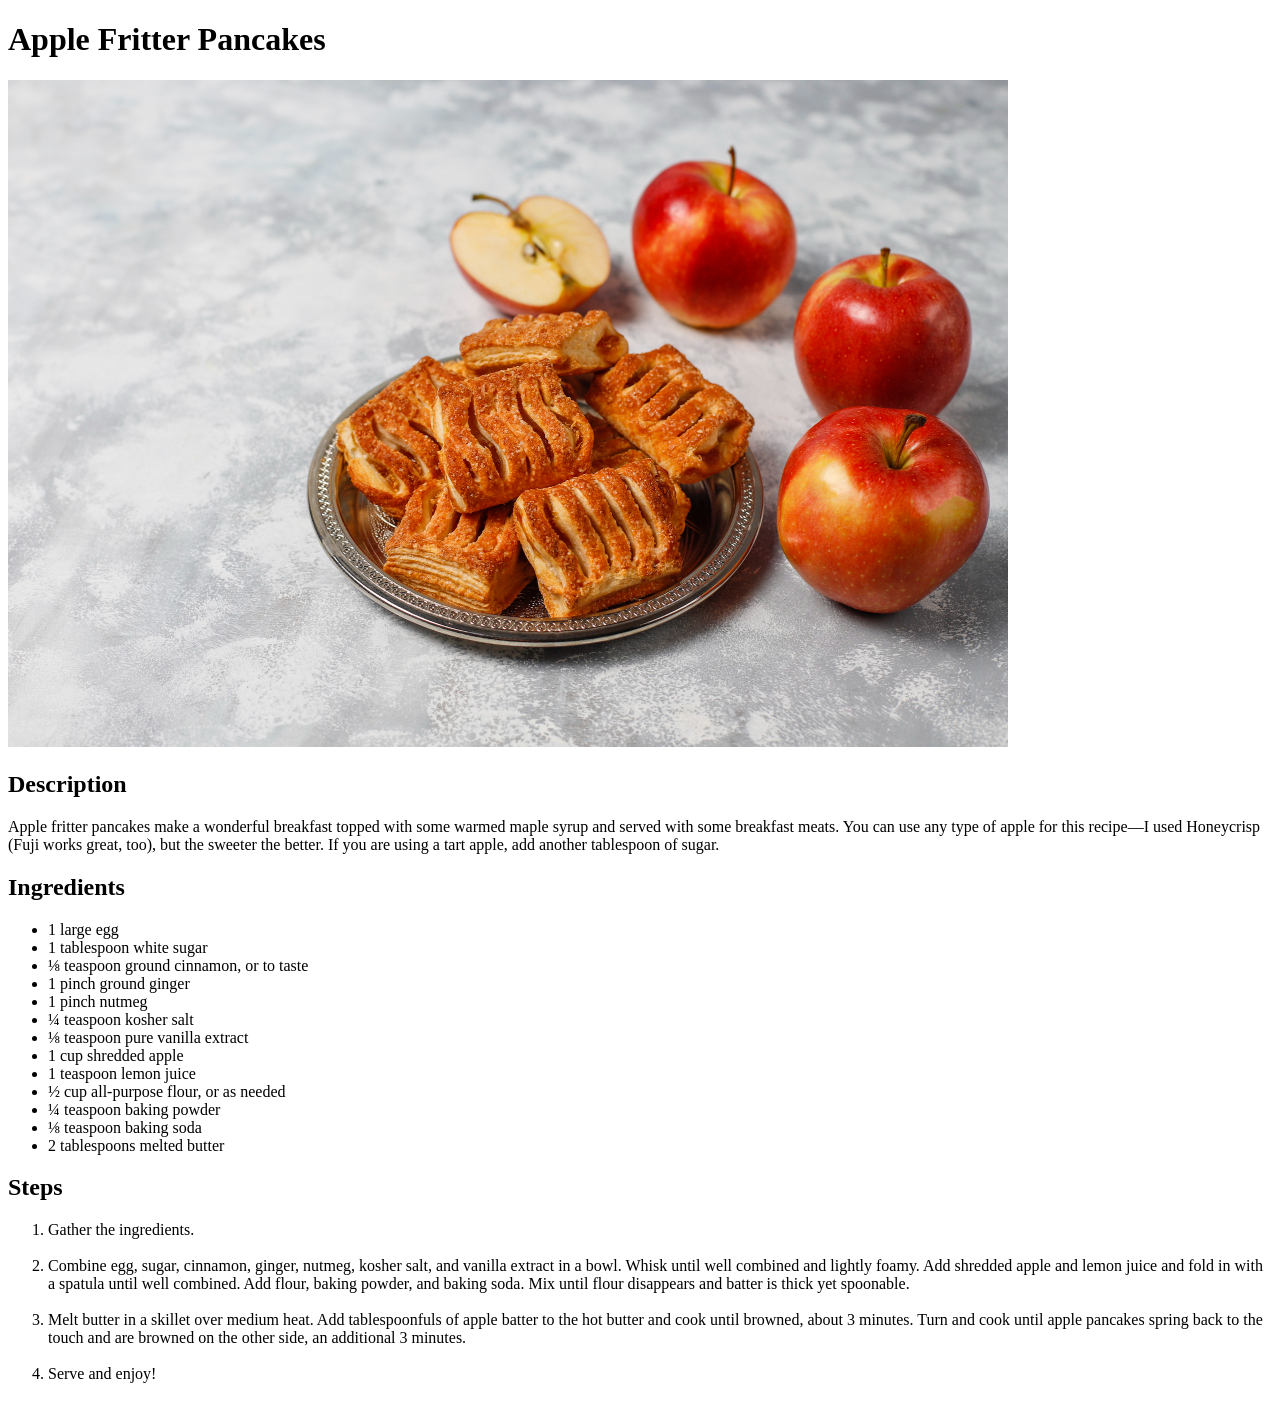
==== recipes/applePancakes.html @ b5bca705 "Add a third recipe A new HTML file was added into the recipes folder, the recipe is an apple pancake" ====
<!DOCTYPE html>
<html lang="en">
<head>
    <meta charset="UTF-8">
    <meta name="viewport" content="width=device-width, initial-scale=1.0">
    <title>Apple fritter pancakes</title>
</head>
<body>
    <h1>Apple Fritter Pancakes</h1>
    <img src="../images/applePancake.jpg" alt="Apple pancakes">

    <h2>Description</h2>
    <p>
        Apple fritter pancakes make a wonderful breakfast topped with some warmed maple syrup and served with some breakfast meats. 
        You can use any type of apple for this recipe—I used Honeycrisp (Fuji works great, too), but the sweeter the better. 
        If you are using a tart apple, add another tablespoon of sugar.
    </p>

    <h2>Ingredients</h2>
    <ul>
        <li>1 large egg</li>
        <li>1 tablespoon white sugar</li>
        <li>⅛ teaspoon ground cinnamon, or to taste</li>
        <li>1 pinch ground ginger</li>
        <li>1 pinch nutmeg</li>
        <li>¼ teaspoon kosher salt</li>
        <li>⅛ teaspoon pure vanilla extract</li>
        <li>1 cup shredded apple</li>
        <li>1 teaspoon lemon juice</li>
        <li>½ cup all-purpose flour, or as needed</li>
        <li>¼ teaspoon baking powder</li>
        <li>⅛ teaspoon baking soda</li>
        <li>2 tablespoons melted butter</li>
    </ul>

    <h2>Steps</h2>
    <ol>
        <li>Gather the ingredients.</li><br>
        <li>Combine egg, sugar, cinnamon, ginger, nutmeg, kosher salt, and vanilla extract in a bowl. Whisk until well combined and lightly foamy. Add shredded apple and lemon juice and fold in with a spatula until well combined. Add flour, baking powder, and baking soda. Mix until flour disappears and batter is thick yet spoonable.</li><br>
        <li>Melt butter in a skillet over medium heat. Add tablespoonfuls of apple batter to the hot butter and cook until browned, about 3 minutes. Turn and cook until apple pancakes spring back to the touch and are browned on the other side, an additional 3 minutes.</li><br>
        <li>Serve and enjoy!</li><br>
    </ol>


</body>
</html>
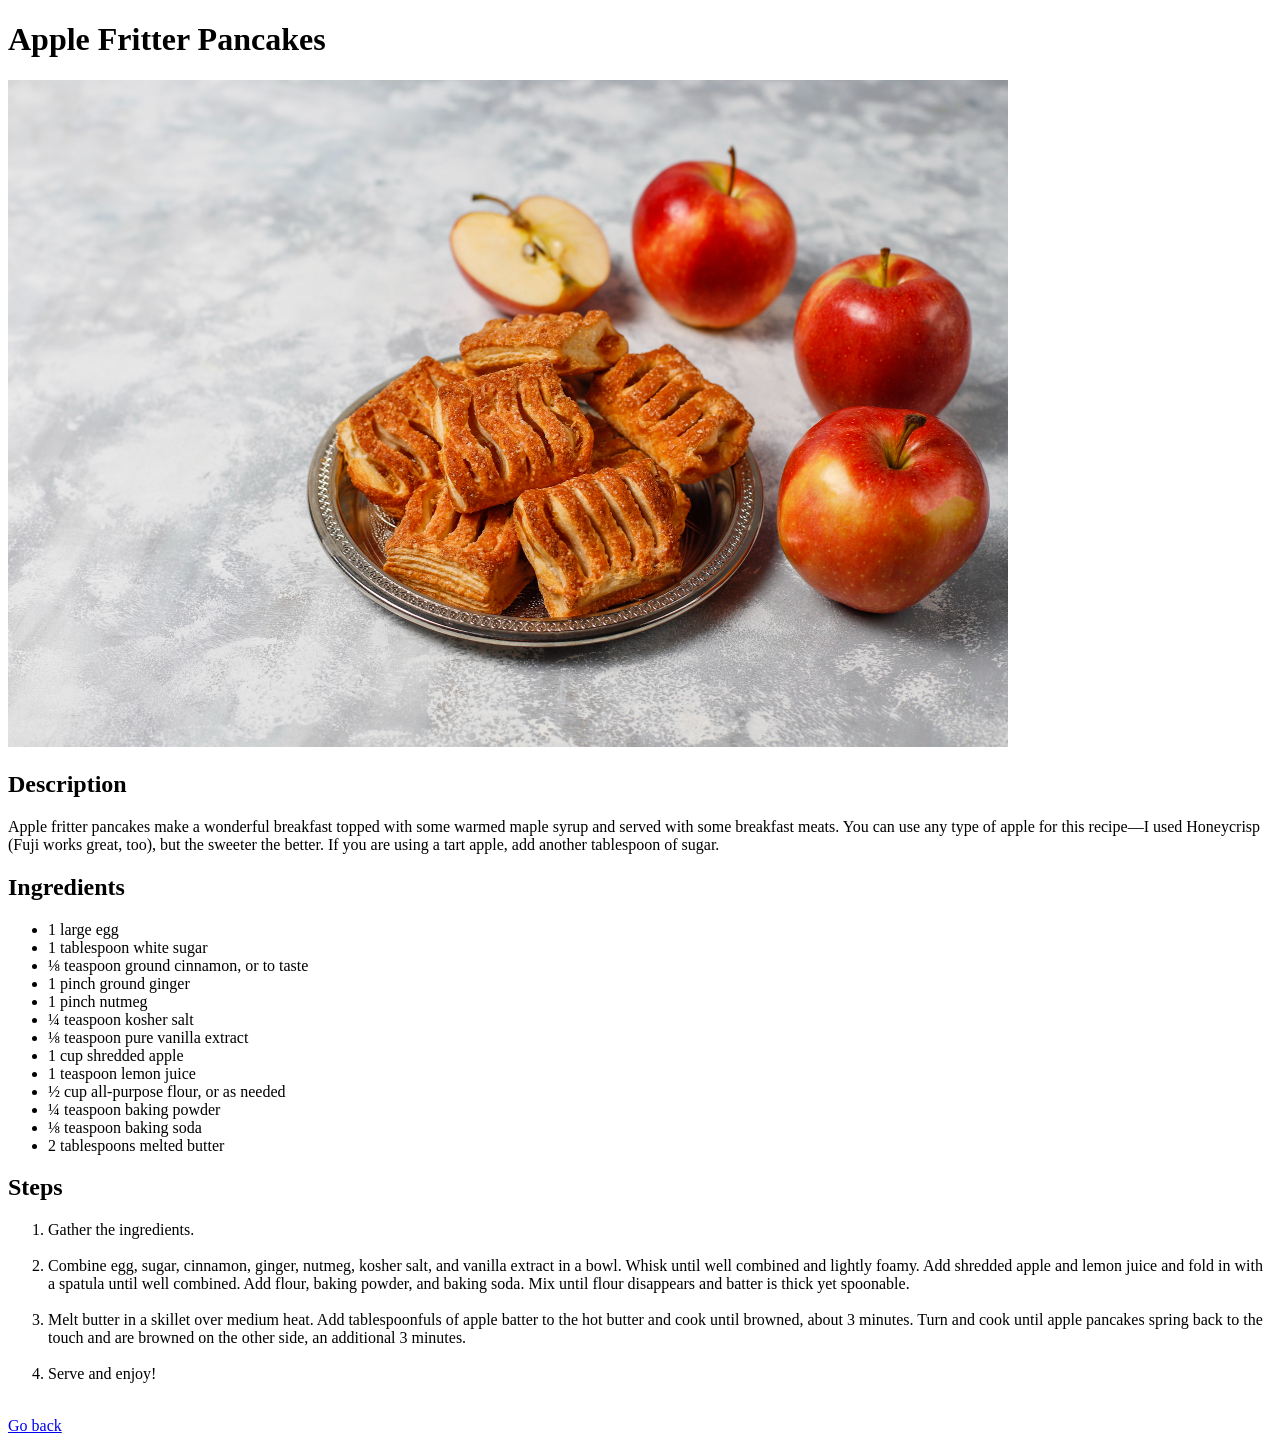
==== commit dde91cb3: "Add a return link I added a link into the apple pancake recipe to go back to the index. I forgot to " ====
--- a/recipes/applePancakes.html
+++ b/recipes/applePancakes.html
@@ -41,6 +41,7 @@
         <li>Serve and enjoy!</li><br>
     </ol>
 
+    <a href="../index.html">Go back</a>
 
 </body>
 </html>
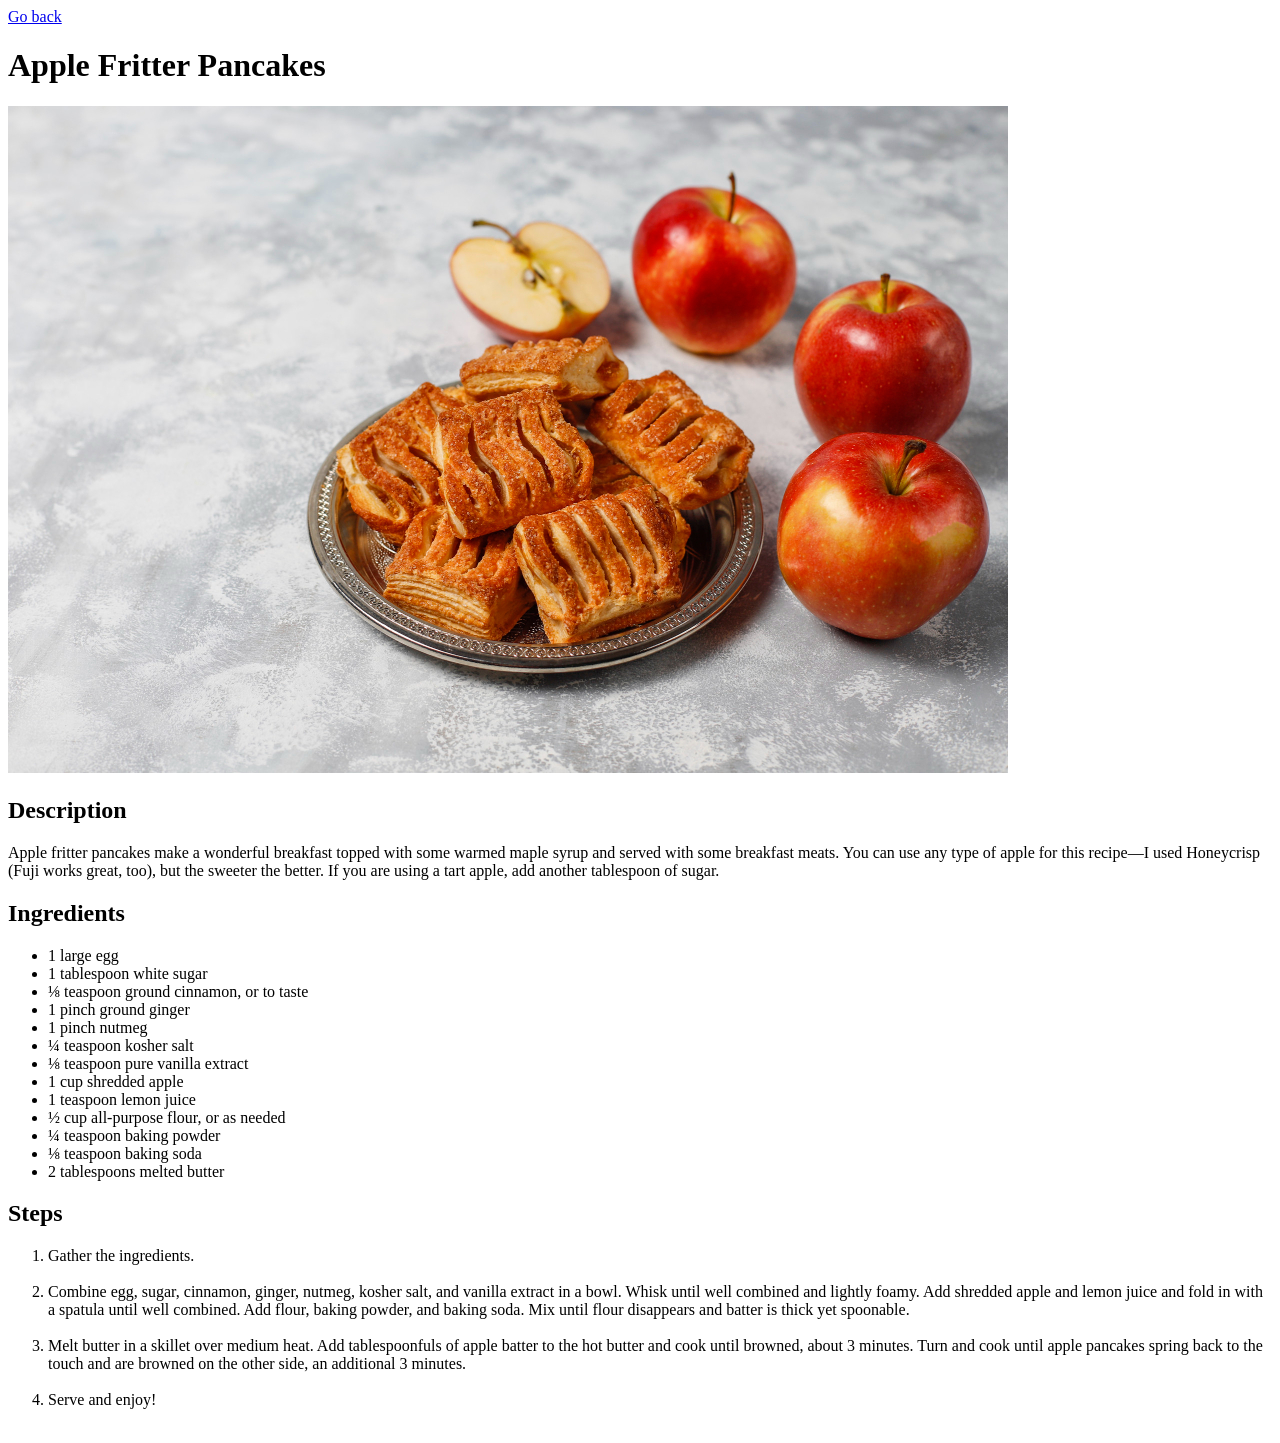
==== commit 05ea8263: "style change for index.html Also, I changed the position of the "go back" link for each page, I move" ====
--- a/recipes/applePancakes.html
+++ b/recipes/applePancakes.html
@@ -6,6 +6,7 @@
     <title>Apple fritter pancakes</title>
 </head>
 <body>
+    <a href="../index.html">Go back</a>
     <h1>Apple Fritter Pancakes</h1>
     <img src="../images/applePancake.jpg" alt="Apple pancakes">
 
@@ -40,8 +41,5 @@
         <li>Melt butter in a skillet over medium heat. Add tablespoonfuls of apple batter to the hot butter and cook until browned, about 3 minutes. Turn and cook until apple pancakes spring back to the touch and are browned on the other side, an additional 3 minutes.</li><br>
         <li>Serve and enjoy!</li><br>
     </ol>
-
-    <a href="../index.html">Go back</a>
-
 </body>
 </html>
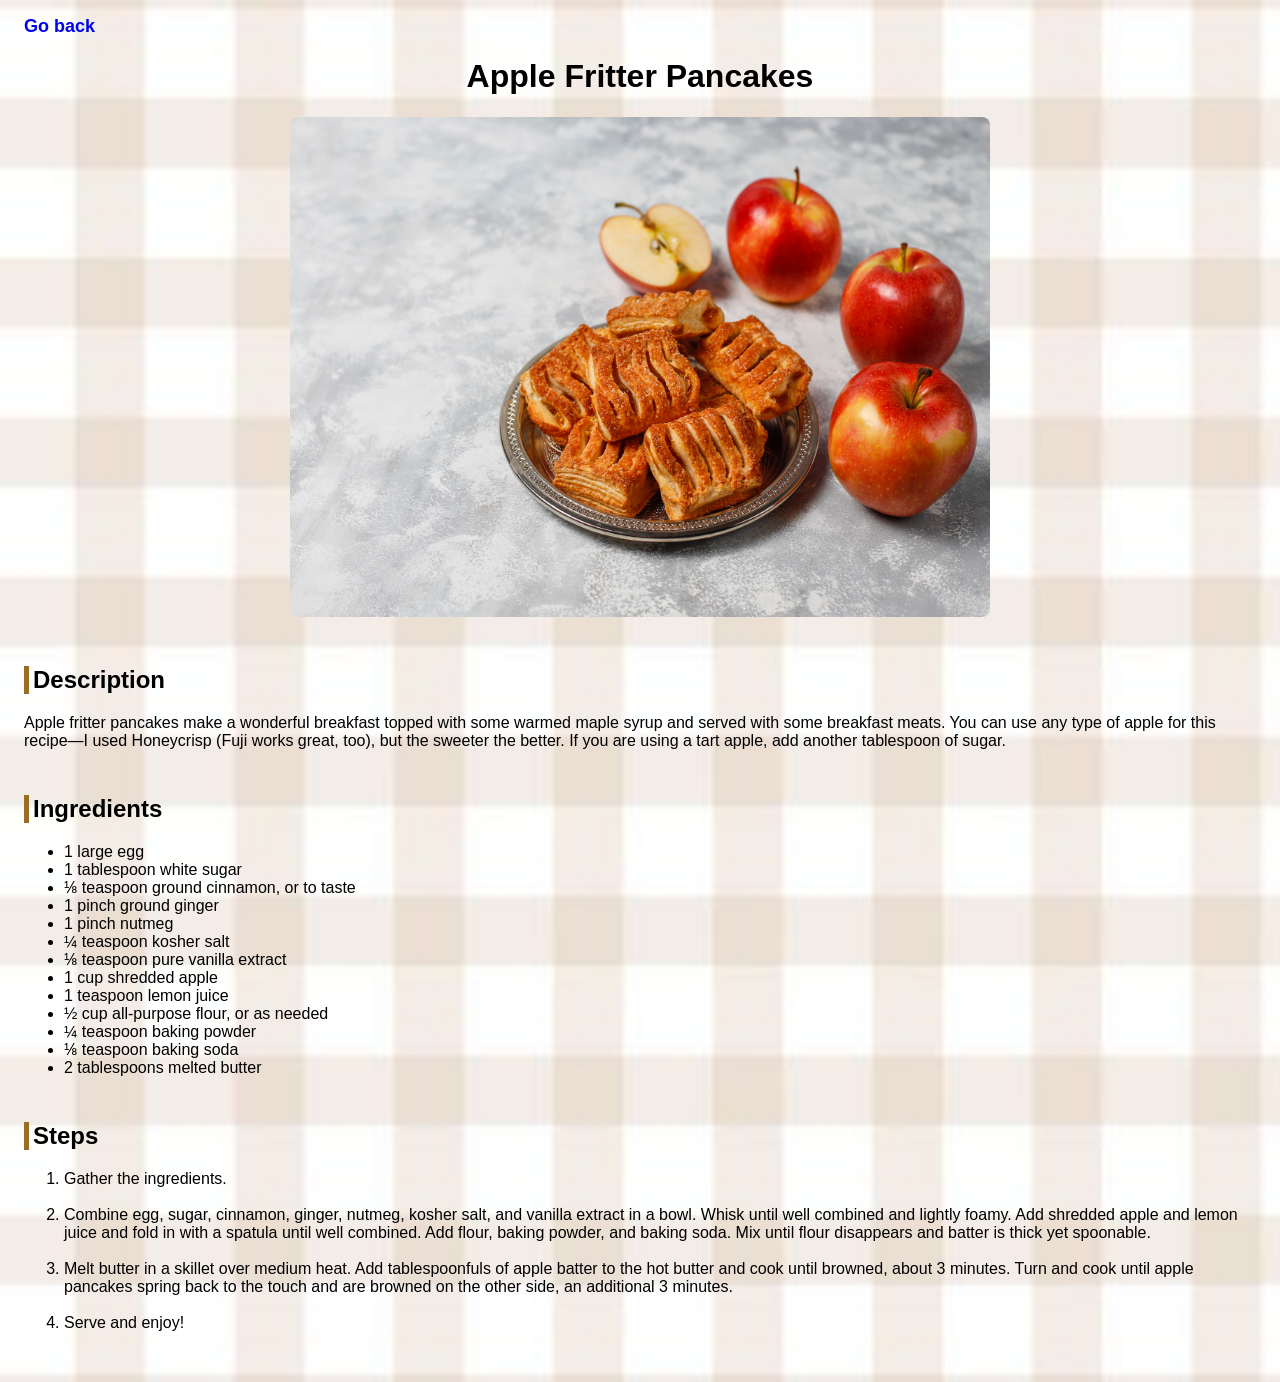
==== commit b2ede172: "Change the recipe pages style" ====
--- a/recipes/applePancakes.html
+++ b/recipes/applePancakes.html
@@ -4,11 +4,15 @@
     <meta charset="UTF-8">
     <meta name="viewport" content="width=device-width, initial-scale=1.0">
     <title>Apple fritter pancakes</title>
+    <link rel="stylesheet" href="/styles/recipes.css">
 </head>
 <body>
     <a href="../index.html">Go back</a>
-    <h1>Apple Fritter Pancakes</h1>
-    <img src="../images/applePancake.jpg" alt="Apple pancakes">
+    
+    <div class="tittle">
+        <h1>Apple Fritter Pancakes</h1>
+        <img src="../images/applePancake.jpg" alt="Apple pancakes">
+    </div>
 
     <h2>Description</h2>
     <p>
--- a/styles/recipes.css
+++ b/styles/recipes.css
@@ -0,0 +1,30 @@
+body{
+    padding: 8px 16px;
+    font-family: Verdana, Geneva, Tahoma, sans-serif; 
+    background-image: url("/images/backgroundRecipes.jpeg");
+    background-size: cover;
+    background-repeat: no-repeat;
+}
+
+a{
+    font-weight: bold;
+    font-size: 18px;
+    text-decoration: none;
+}
+
+
+.tittle{
+    text-align: center;
+}
+
+img{
+    width: 700px;
+    height: 500px;
+    border-radius: 8px;
+}
+
+h2{
+    border-left: 5px solid rgb(154, 109, 37);
+    padding-left: 4px;
+    margin-top: 45px;
+}
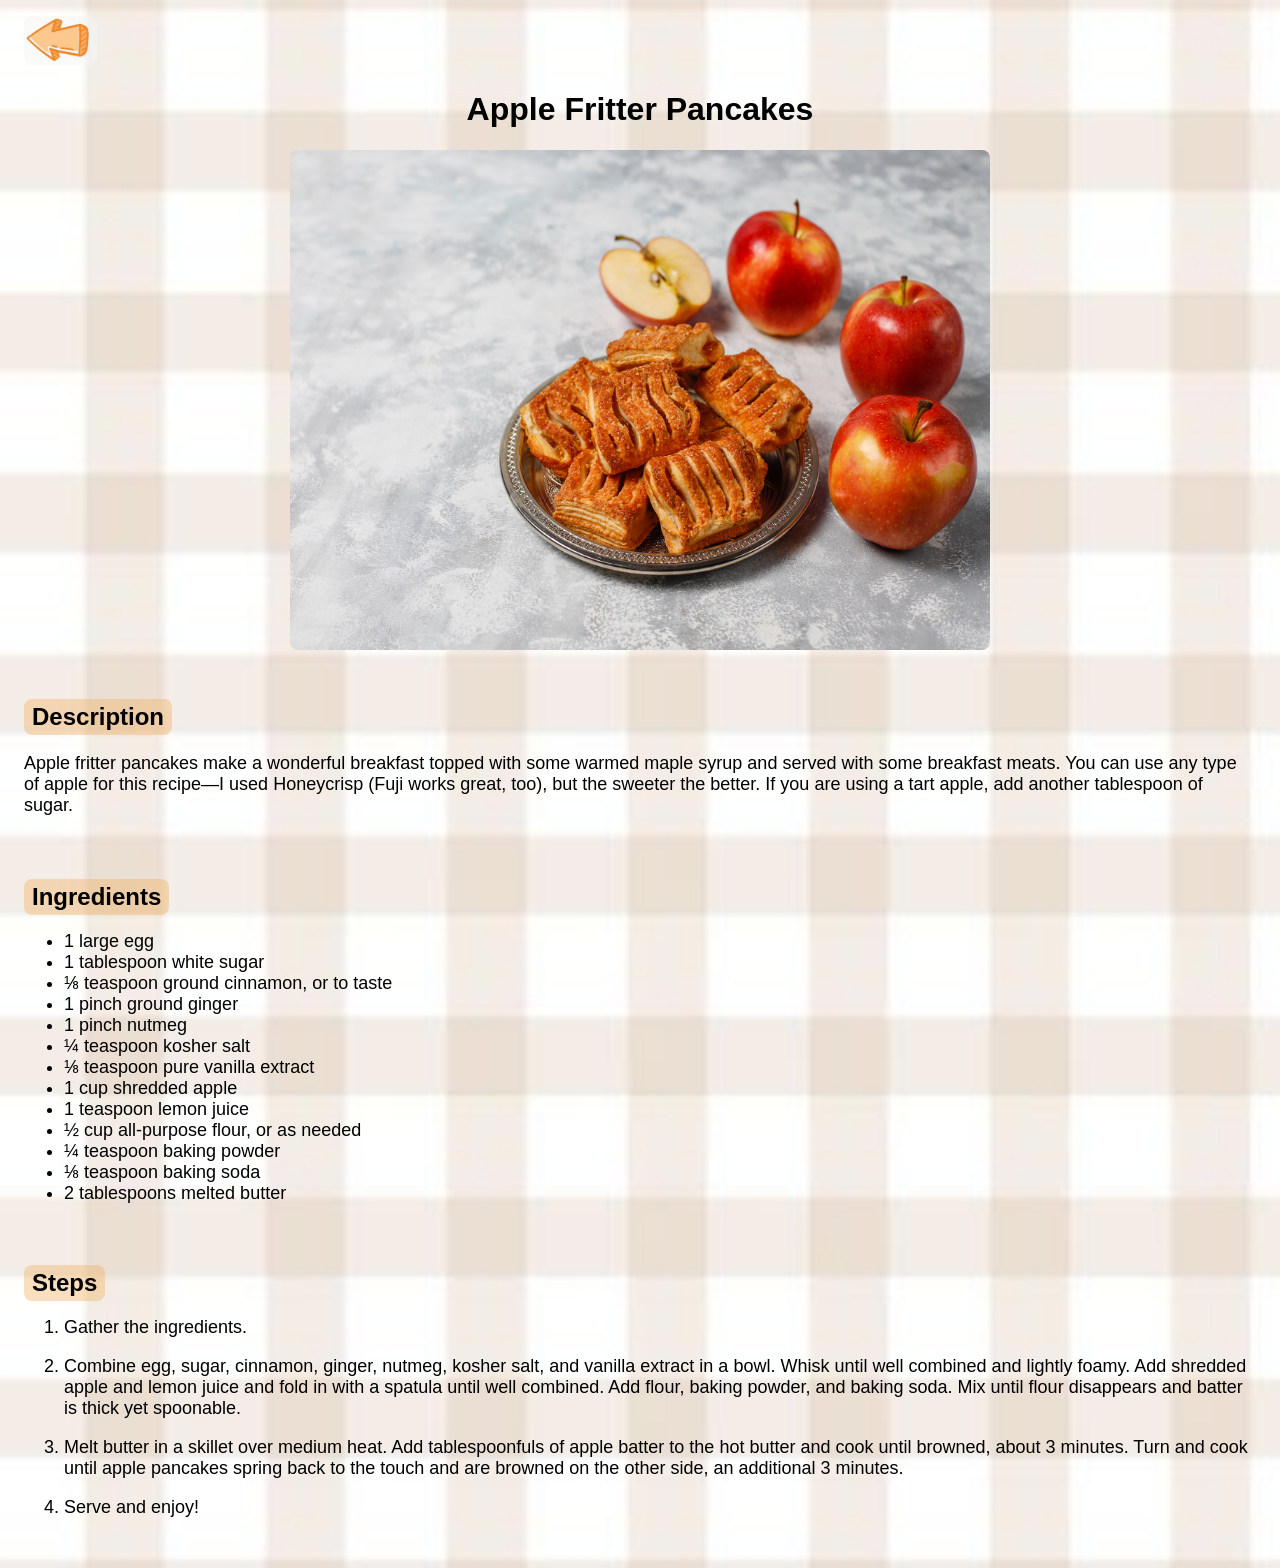
==== commit 9681744a: "Add final style details for all the pages I added an arrow image instead of the "go back" link. Also" ====
--- a/recipes/applePancakes.html
+++ b/recipes/applePancakes.html
@@ -7,7 +7,7 @@
     <link rel="stylesheet" href="/styles/recipes.css">
 </head>
 <body>
-    <a href="../index.html">Go back</a>
+    <a href="../index.html"><img id="arrow" src="/images/goback.png" alt="Go back arrow"></a>
     
     <div class="tittle">
         <h1>Apple Fritter Pancakes</h1>
--- a/styles/recipes.css
+++ b/styles/recipes.css
@@ -12,6 +12,11 @@
     text-decoration: none;
 }
 
+#arrow{
+    width: 73px;
+    height: 49px;
+}
+
 
 .tittle{
     text-align: center;
@@ -24,7 +29,13 @@
 }
 
 h2{
-    border-left: 5px solid rgb(154, 109, 37);
-    padding-left: 4px;
-    margin-top: 45px;
+    display: inline-block;
+    background-color: rgba(240, 176, 102, 0.406);
+    margin: 45px 0 0;
+    padding: 4px 8px;
+    border-radius: 8px;
 }
+
+p, li{
+    font-size: 18px;
+}
